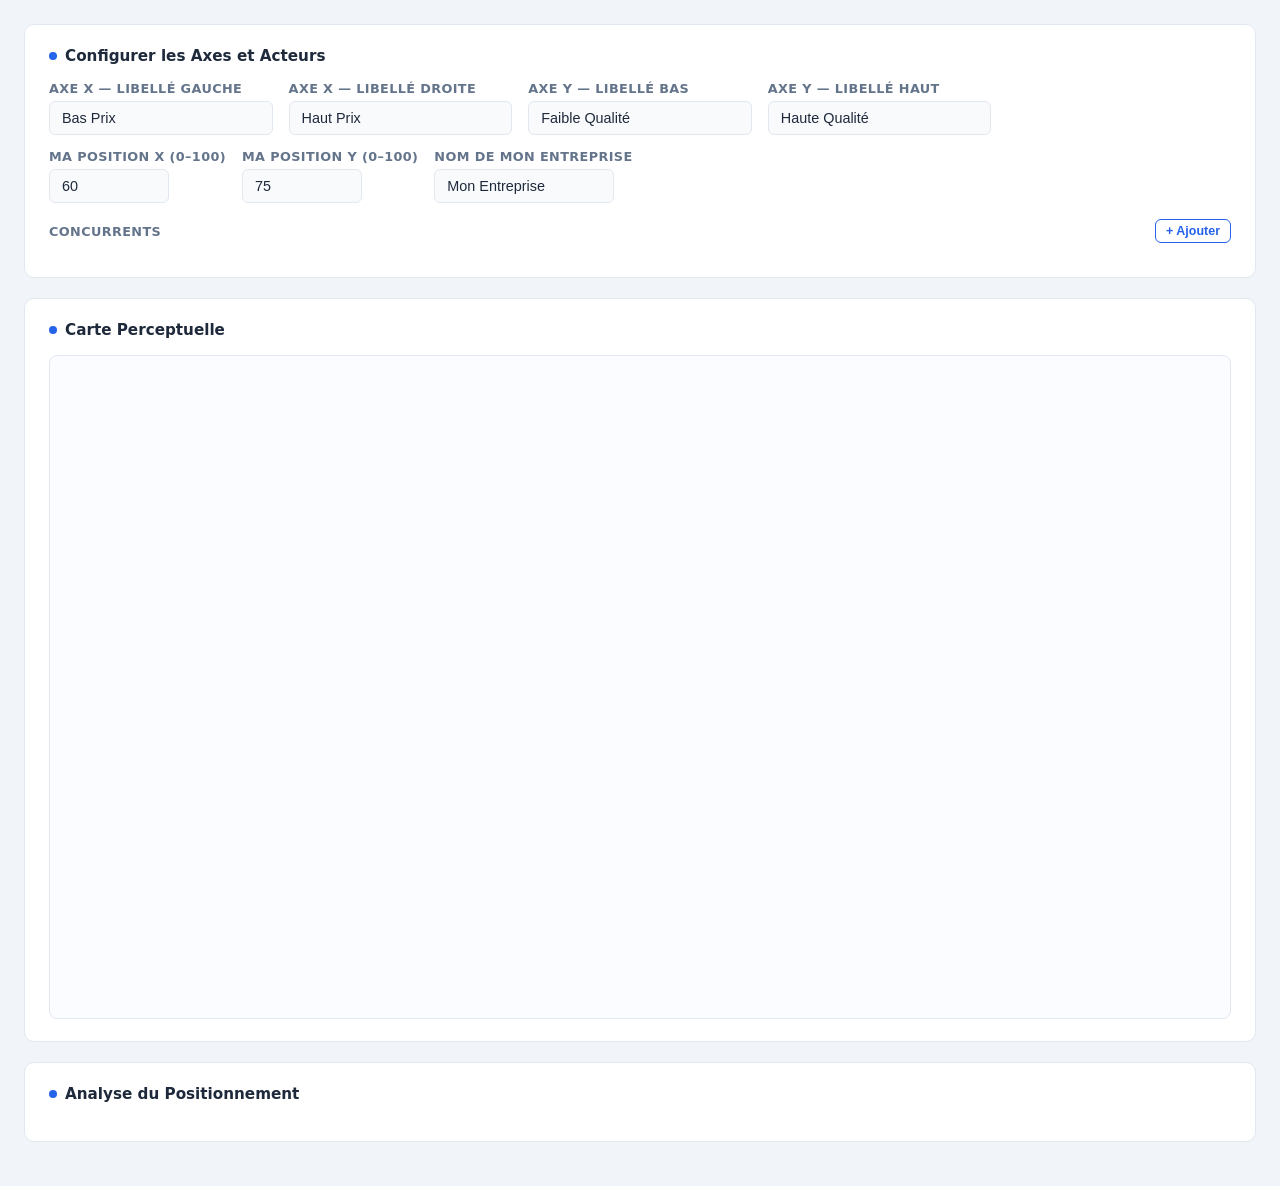
==== partials/page-positioning.html @ 081e3cf8 "Initial version of price strategy marketing tool" ====
<!DOCTYPE html>
<html lang="fr">
<head>
  <meta charset="UTF-8" />
  <meta name="viewport" content="width=device-width, initial-scale=1.0" />
  <title>Carte Perceptuelle — PrixStratégie</title>
  <link rel="stylesheet" href="../css/styles.css" />
  <style> body { padding: 24px; background: var(--bg); } </style>
</head>
<body>

<div class="card">
  <div class="card-title"><span class="dot"></span> Configurer les Axes et Acteurs</div>
  <div class="form-grid" style="margin-bottom:14px;">
    <div class="form-group">
      <label>Axe X — Libellé Gauche</label>
      <input type="text" id="axis-x-left" value="Bas Prix" />
    </div>
    <div class="form-group">
      <label>Axe X — Libellé Droite</label>
      <input type="text" id="axis-x-right" value="Haut Prix" />
    </div>
    <div class="form-group">
      <label>Axe Y — Libellé Bas</label>
      <input type="text" id="axis-y-bottom" value="Faible Qualité" />
    </div>
    <div class="form-group">
      <label>Axe Y — Libellé Haut</label>
      <input type="text" id="axis-y-top" value="Haute Qualité" />
    </div>
  </div>

  <div style="display:flex;gap:16px;align-items:center;flex-wrap:wrap;margin-bottom:16px;">
    <div class="form-group" style="flex:0 0 auto;">
      <label>Ma Position X (0–100)</label>
      <div class="input-unit" style="width:120px;">
        <input type="number" id="my-x" value="60" min="0" max="100" step="1" />
      </div>
    </div>
    <div class="form-group" style="flex:0 0 auto;">
      <label>Ma Position Y (0–100)</label>
      <div class="input-unit" style="width:120px;">
        <input type="number" id="my-y" value="75" min="0" max="100" step="1" />
      </div>
    </div>
    <div class="form-group" style="flex:0 0 auto;">
      <label>Nom de mon entreprise</label>
      <input type="text" id="my-name" value="Mon Entreprise" style="width:180px;" />
    </div>
  </div>

  <div style="display:flex;align-items:center;justify-content:space-between;margin-bottom:8px;">
    <label>Concurrents</label>
    <button class="btn btn-outline btn-sm" onclick="addCompetitor()">+ Ajouter</button>
  </div>
  <div id="competitors-list" class="competitors-form"></div>
</div>

<div class="card">
  <div class="card-title"><span class="dot"></span> Carte Perceptuelle</div>
  <div id="perceptual-canvas-wrap">
    <canvas id="perceptual-canvas"></canvas>
    <span class="axis-label" id="lbl-x-left"   style="bottom:46%;left:4px;"></span>
    <span class="axis-label" id="lbl-x-right"  style="bottom:46%;right:4px;text-align:right;"></span>
    <span class="axis-label" id="lbl-y-top"    style="top:4px;left:50%;transform:translateX(-50%);"></span>
    <span class="axis-label" id="lbl-y-bottom" style="bottom:4px;left:50%;transform:translateX(-50%);"></span>
  </div>
</div>

<div class="card">
  <div class="card-title"><span class="dot"></span> Analyse du Positionnement</div>
  <div id="positioning-analysis"></div>
</div>

</body>
</html>
---- css/styles.css ----
/* ── Variables ── */
:root {
  --primary:   #2563eb;
  --primary-d: #1d4ed8;
  --success:   #16a34a;
  --warning:   #d97706;
  --danger:    #dc2626;
  --info:      #0891b2;
  --bg:        #f1f5f9;
  --card:      #ffffff;
  --border:    #e2e8f0;
  --text:      #1e293b;
  --muted:     #64748b;
  --sidebar:   #1e293b;
  --sidebar-a: #334155;
}

/* ── Reset ── */
*, *::before, *::after { box-sizing: border-box; margin: 0; padding: 0; }
body { font-family: 'Segoe UI', system-ui, sans-serif; background: var(--bg); color: var(--text); min-height: 100vh; }

/* ── Layout ── */
.app { display: flex; min-height: 100vh; }

/* Sidebar */
.sidebar {
  width: 240px; min-height: 100vh; background: var(--sidebar); color: #f8fafc;
  display: flex; flex-direction: column; position: fixed; top: 0; left: 0; z-index: 100;
}
.sidebar-brand {
  padding: 24px 20px 20px; border-bottom: 1px solid var(--sidebar-a);
}
.sidebar-brand h1 { font-size: 1.1rem; font-weight: 700; color: #f8fafc; }
.sidebar-brand p  { font-size: 0.72rem; color: #94a3b8; margin-top: 3px; }
.sidebar-nav { padding: 12px 0; flex: 1; }
.nav-item {
  display: flex; align-items: center; gap: 10px;
  padding: 10px 20px; cursor: pointer; font-size: 0.88rem;
  color: #94a3b8; transition: all 0.15s; border-left: 3px solid transparent;
  user-select: none;
}
.nav-item:hover  { background: var(--sidebar-a); color: #f1f5f9; }
.nav-item.active { background: var(--sidebar-a); color: #fff; border-left-color: var(--primary); }
.nav-icon { font-size: 1rem; width: 20px; text-align: center; }
.sidebar-footer { padding: 16px 20px; border-top: 1px solid var(--sidebar-a); font-size: 0.72rem; color: #475569; }

/* Main content */
.main { margin-left: 240px; flex: 1; display: flex; flex-direction: column; }
.topbar {
  background: var(--card); border-bottom: 1px solid var(--border);
  padding: 14px 28px; display: flex; align-items: center; justify-content: space-between;
  position: sticky; top: 0; z-index: 50;
}
.topbar h2 { font-size: 1.05rem; font-weight: 600; }
.topbar .badge-strategy {
  font-size: 0.76rem; padding: 3px 10px; border-radius: 20px;
  background: #dbeafe; color: var(--primary); font-weight: 600;
}
.content { padding: 28px; }

/* Cards */
.card { background: var(--card); border: 1px solid var(--border); border-radius: 10px; padding: 22px 24px; margin-bottom: 20px; }
.card-title { font-size: 0.95rem; font-weight: 700; margin-bottom: 16px; display: flex; align-items: center; gap: 8px; }
.card-title .dot { width: 8px; height: 8px; border-radius: 50%; background: var(--primary); }

/* Forms */
.form-grid { display: grid; grid-template-columns: repeat(auto-fill, minmax(200px, 1fr)); gap: 16px; }
.form-group { display: flex; flex-direction: column; gap: 5px; }
label { font-size: 0.8rem; font-weight: 600; color: var(--muted); text-transform: uppercase; letter-spacing: 0.03em; }
input[type=number], input[type=text], select {
  border: 1px solid var(--border); border-radius: 6px; padding: 8px 12px;
  font-size: 0.9rem; color: var(--text); background: #f8fafc; transition: border 0.15s;
}
input[type=number]:focus, input[type=text]:focus, select:focus {
  outline: none; border-color: var(--primary); background: #fff;
}
.input-unit { position: relative; }
.input-unit input { padding-right: 36px; width: 100%; }
.unit-label { position: absolute; right: 10px; top: 50%; transform: translateY(-50%); font-size: 0.78rem; color: var(--muted); font-weight: 600; pointer-events: none; }

/* Strategy / price type options */
.option-grid { display: grid; grid-template-columns: repeat(auto-fill, minmax(200px, 1fr)); gap: 12px; }
.option-card {
  border: 2px solid var(--border); border-radius: 8px; padding: 14px;
  cursor: pointer; transition: all 0.15s; user-select: none;
}
.option-card:hover { border-color: var(--primary); background: #eff6ff; }
.option-card.selected { border-color: var(--primary); background: #eff6ff; }
.option-card .option-icon { font-size: 1.5rem; margin-bottom: 6px; }
.option-card .option-name { font-weight: 700; font-size: 0.9rem; }
.option-card .option-desc { font-size: 0.78rem; color: var(--muted); margin-top: 4px; line-height: 1.4; }
.option-card.selected .option-name { color: var(--primary); }

/* Results / KPI row */
.kpi-row { display: grid; grid-template-columns: repeat(auto-fill, minmax(160px, 1fr)); gap: 14px; margin-bottom: 20px; }
.kpi {
  background: var(--card); border: 1px solid var(--border); border-radius: 8px;
  padding: 14px 16px; text-align: center;
}
.kpi .kpi-label { font-size: 0.72rem; color: var(--muted); text-transform: uppercase; font-weight: 600; letter-spacing: 0.04em; }
.kpi .kpi-value { font-size: 1.4rem; font-weight: 800; margin-top: 4px; }
.kpi.danger  { border-color: var(--danger);  background: #fff5f5; }
.kpi.warning { border-color: var(--warning); background: #fffbeb; }
.kpi.success { border-color: var(--success); background: #f0fdf4; }
.kpi.info    { border-color: var(--info);    background: #ecfeff; }
.kpi.danger  .kpi-value { color: var(--danger); }
.kpi.warning .kpi-value { color: var(--warning); }
.kpi.success .kpi-value { color: var(--success); }
.kpi.info    .kpi-value { color: var(--info); }

/* Price bar */
.price-bar-track {
  height: 28px; background: #e2e8f0; border-radius: 6px; position: relative; overflow: visible;
}
.price-bar-fill {
  height: 100%; border-radius: 6px; transition: width 0.4s ease;
}
.price-bar-marker {
  position: absolute; top: -6px; width: 3px; height: 40px; border-radius: 2px;
}
.price-bar-label {
  position: absolute; top: 34px; font-size: 0.68rem; color: var(--muted);
  transform: translateX(-50%); white-space: nowrap; font-weight: 600;
}

/* Alert */
.alert {
  border-radius: 7px; padding: 10px 14px; font-size: 0.83rem;
  display: flex; align-items: flex-start; gap: 8px; margin-top: 10px;
}
.alert-danger  { background: #fef2f2; border: 1px solid #fecaca; color: #991b1b; }
.alert-warning { background: #fffbeb; border: 1px solid #fde68a; color: #92400e; }
.alert-success { background: #f0fdf4; border: 1px solid #bbf7d0; color: #166534; }
.alert-info    { background: #ecfeff; border: 1px solid #a5f3fc; color: #164e63; }

/* Pages */
.page { display: none; }
.page.active { display: block; }

/* Segments table */
.segments-table { width: 100%; border-collapse: collapse; font-size: 0.85rem; }
.segments-table th { background: #f8fafc; font-weight: 700; padding: 8px 10px; text-align: left; border-bottom: 2px solid var(--border); }
.segments-table td { padding: 6px 10px; border-bottom: 1px solid var(--border); }
.segments-table input { width: 100%; border: 1px solid var(--border); border-radius: 4px; padding: 5px 8px; font-size: 0.83rem; }

/* Buttons */
.btn { display: inline-flex; align-items: center; gap: 6px; padding: 8px 16px; border-radius: 6px; font-size: 0.85rem; font-weight: 600; cursor: pointer; border: none; transition: all 0.15s; }
.btn-primary { background: var(--primary); color: #fff; }
.btn-primary:hover { background: var(--primary-d); }
.btn-outline { background: transparent; color: var(--primary); border: 1px solid var(--primary); }
.btn-outline:hover { background: #eff6ff; }
.btn-sm { padding: 4px 10px; font-size: 0.78rem; }
.btn-danger-sm { background: #fef2f2; color: var(--danger); border: 1px solid #fecaca; padding: 3px 8px; font-size: 0.75rem; border-radius: 4px; cursor: pointer; }

/* Perceptual Map */
#perceptual-canvas-wrap {
  position: relative; width: 100%; padding-bottom: 56%;
  border: 1px solid var(--border); border-radius: 8px; overflow: hidden; background: #fafcff;
}
#perceptual-canvas-wrap canvas {
  position: absolute; top: 0; left: 0; width: 100%; height: 100%;
}
.axis-label {
  position: absolute; font-size: 0.7rem; font-weight: 700;
  color: var(--muted); text-transform: uppercase; letter-spacing: 0.06em;
}
.competitors-form { display: grid; grid-template-columns: repeat(auto-fill, minmax(260px, 1fr)); gap: 10px; margin-top: 12px; }
.competitor-row { display: flex; gap: 10px; align-items: flex-start; background: #f8fafc; border: 1px solid var(--border); border-radius: 6px; padding: 10px 12px; }
.competitor-row input[type=text],
.competitor-row input[type=number] { border: 1px solid var(--border); border-radius: 4px; padding: 5px 8px; font-size: 0.82rem; background: #fff; width: 100%; }
.competitor-row input[type=color] { width: 30px; height: 30px; padding: 2px; border-radius: 4px; cursor: pointer; flex: 0 0 30px; margin-top: 2px; border: 1px solid var(--border); }

/* Synthesis table */
.synth-table { width: 100%; border-collapse: collapse; font-size: 0.85rem; }
.synth-table th { padding: 9px 12px; text-align: left; background: #f8fafc; font-weight: 700; border-bottom: 2px solid var(--border); }
.synth-table td { padding: 9px 12px; border-bottom: 1px solid var(--border); }
.synth-table tr:last-child td { border-bottom: none; }

/* Tags */
.tag { display: inline-block; padding: 2px 8px; border-radius: 12px; font-size: 0.72rem; font-weight: 700; }
.tag-blue   { background: #dbeafe; color: #1e40af; }
.tag-green  { background: #dcfce7; color: #166534; }
.tag-amber  { background: #fef3c7; color: #92400e; }
.tag-red    { background: #fee2e2; color: #991b1b; }
.tag-purple { background: #ede9fe; color: #5b21b6; }

/* Section divider */
.section-divider { border: none; border-top: 1px solid var(--border); margin: 20px 0; }

/* ── Ansoff Matrix ── */
.ansoff-layout { display: flex; gap: 20px; flex-wrap: wrap; }
.ansoff-main   { flex: 1 1 420px; }
.ansoff-panel  { flex: 0 1 300px; min-width: 240px; }
.ansoff-col-headers {
  display: grid; grid-template-columns: 1fr 1fr; gap: 3px;
  margin-bottom: 3px; text-align: center;
}
.ansoff-col-header {
  font-size: 0.7rem; font-weight: 700; color: var(--muted);
  text-transform: uppercase; letter-spacing: 0.05em; padding: 4px 8px;
  background: #f8fafc; border-radius: 4px;
}
.ansoff-row-wrap { display: flex; gap: 6px; align-items: stretch; }
.ansoff-row-label {
  writing-mode: vertical-rl; text-orientation: mixed; transform: rotate(180deg);
  font-size: 0.68rem; font-weight: 700; color: var(--muted);
  text-transform: uppercase; letter-spacing: 0.05em;
  display: flex; align-items: center; justify-content: center;
  min-width: 16px;
}
.ansoff-grid {
  flex: 1; display: grid; grid-template-columns: 1fr 1fr;
  grid-template-rows: 1fr 1fr; gap: 3px;
  background: var(--border); border-radius: 8px; overflow: hidden;
  border: 2px solid var(--border);
}
.ansoff-cell {
  padding: 16px 14px; cursor: pointer; transition: all 0.15s;
  position: relative; min-height: 150px;
}
.ansoff-cell:hover  { filter: brightness(0.94); }
.ansoff-cell.active { box-shadow: inset 0 0 0 3px var(--primary); }
.ansoff-q-pen  { background: #f0fdf4; }
.ansoff-q-mkt  { background: #fefce8; }
.ansoff-q-prd  { background: #eff6ff; }
.ansoff-q-div  { background: #fff1f2; }
.ansoff-risk {
  display: inline-block; padding: 2px 7px; border-radius: 10px;
  font-size: 0.68rem; font-weight: 700; margin-bottom: 5px;
}
.ansoff-q-name { font-weight: 800; font-size: 0.88rem; margin-bottom: 2px; }
.ansoff-q-sub  { font-size: 0.7rem; color: var(--muted); margin-bottom: 6px; }
.ansoff-q-desc { font-size: 0.76rem; line-height: 1.4; color: #374151; }
.ansoff-dots   { display: flex; flex-wrap: wrap; gap: 3px; margin-top: 8px; }
.ansoff-dot    { width: 8px; height: 8px; border-radius: 50%; background: var(--primary); }
.ansoff-axis-x {
  display: flex; justify-content: space-between;
  font-size: 0.68rem; font-weight: 700; color: var(--muted);
  text-transform: uppercase; letter-spacing: 0.04em;
  margin-top: 6px; padding: 0 2px;
}

/* Responsive */
@media (max-width: 900px) {
  .sidebar { width: 200px; }
  .main { margin-left: 200px; }
}
@media (max-width: 640px) {
  .sidebar { width: 100%; min-height: auto; position: relative; flex-direction: row; }
  .sidebar-nav { display: flex; padding: 0; overflow-x: auto; }
  .nav-item { padding: 12px 14px; border-left: none; border-bottom: 3px solid transparent; white-space: nowrap; }
  .nav-item.active { border-left: none; border-bottom-color: var(--primary); }
  .sidebar-brand, .sidebar-footer { display: none; }
  .main { margin-left: 0; }
}
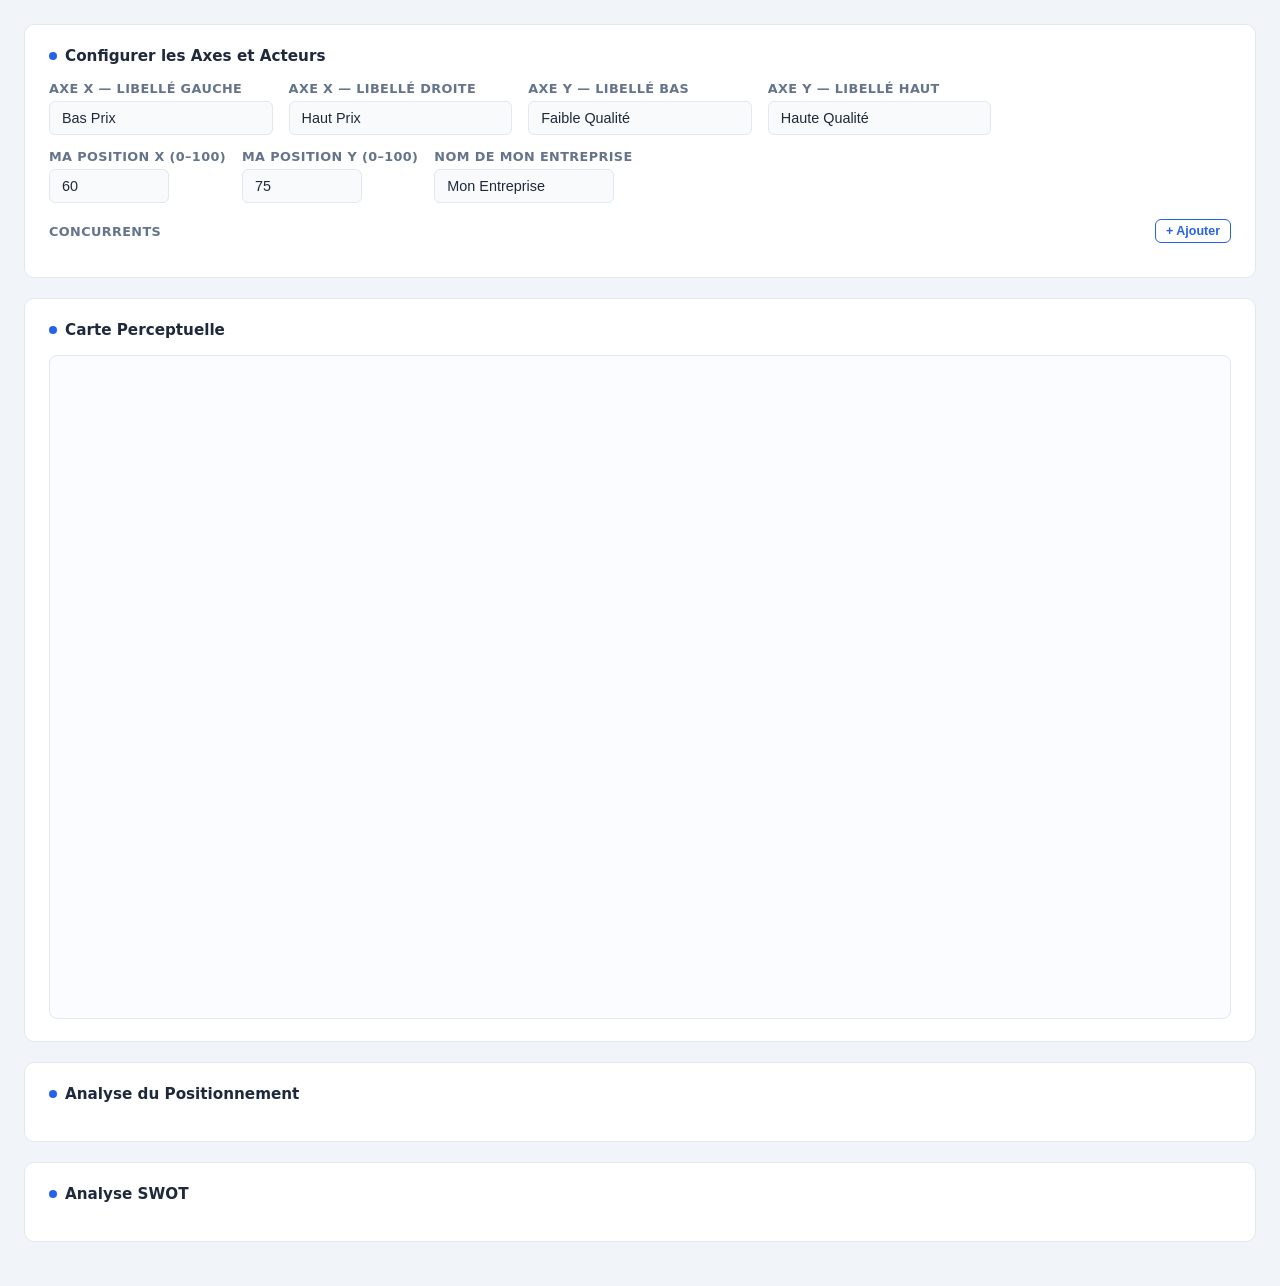
==== commit 298ccc9a: "Adding SWOT analysis together with concurrence map" ====
--- a/partials/page-positioning.html
+++ b/partials/page-positioning.html
@@ -72,5 +72,10 @@
   <div id="positioning-analysis"></div>
 </div>
 
+<div class="card">
+  <div class="card-title"><span class="dot"></span> Analyse SWOT</div>
+  <div id="swot-grid" style="display:grid;grid-template-columns:1fr 1fr;gap:12px;"></div>
+</div>
+
 </body>
 </html>
